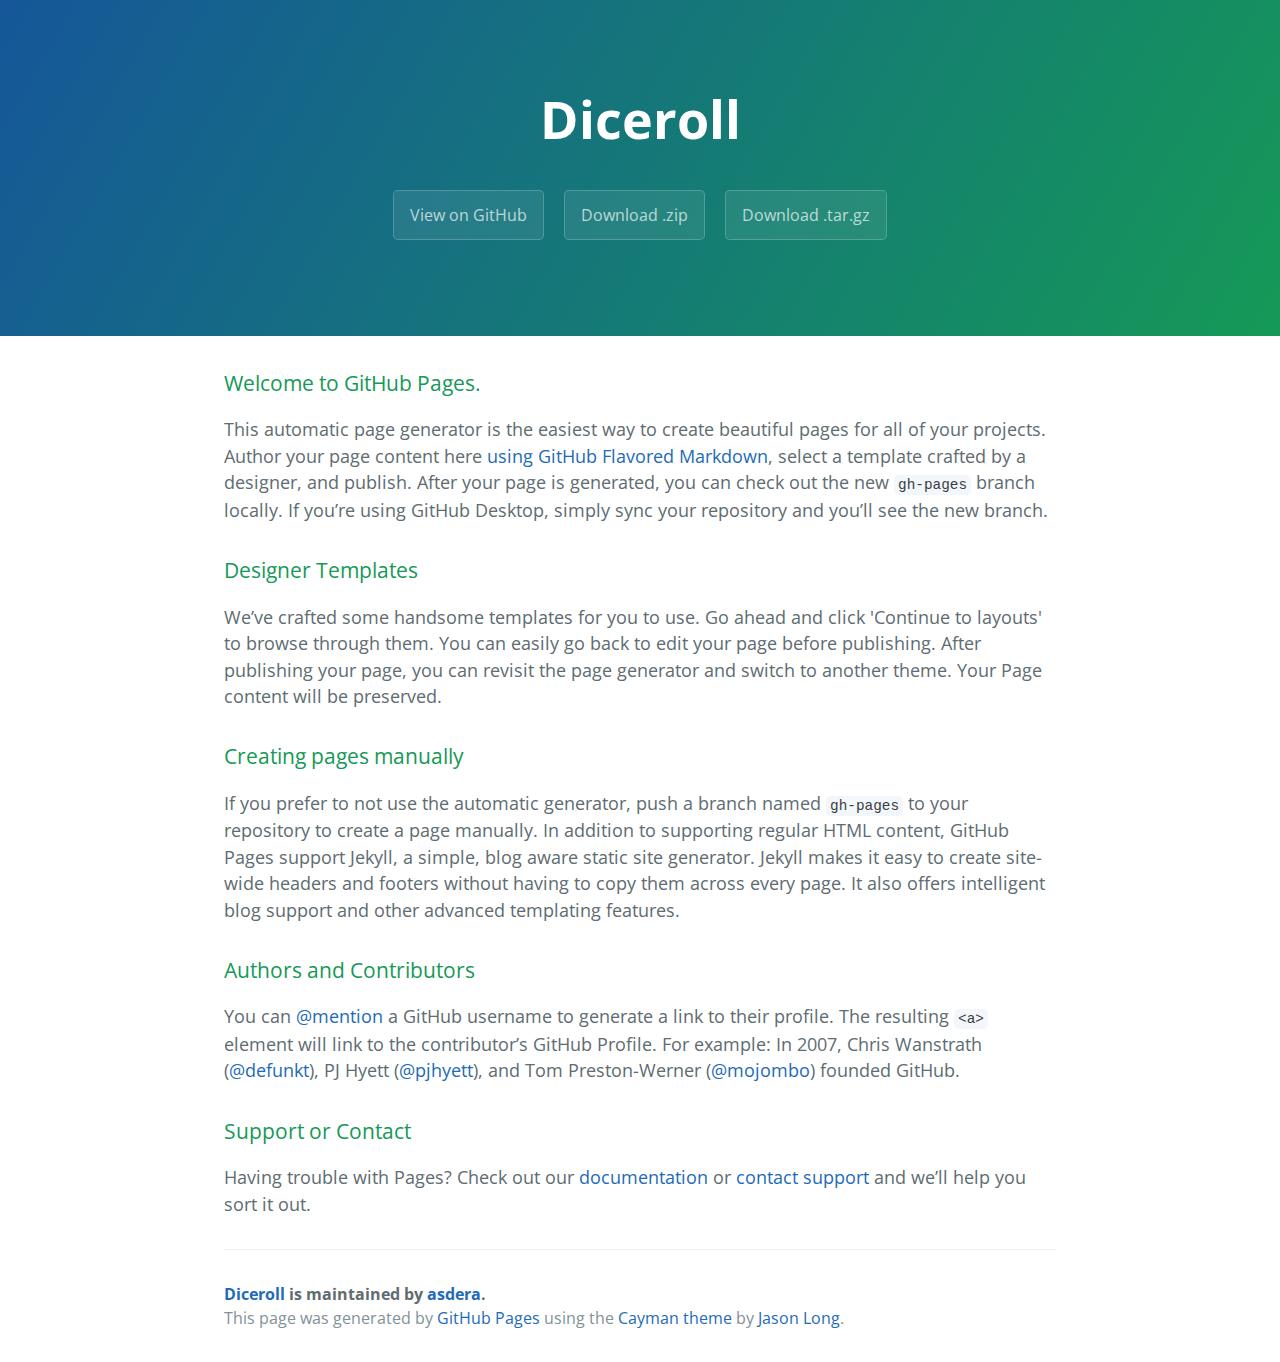
==== index.html @ bdde2a0f "Create gh-pages branch via GitHub" ====
<!DOCTYPE html>
<html lang="en-us">
  <head>
    <meta charset="UTF-8">
    <title>Diceroll by asdera</title>
    <meta name="viewport" content="width=device-width, initial-scale=1">
    <link rel="stylesheet" type="text/css" href="stylesheets/normalize.css" media="screen">
    <link href='https://fonts.googleapis.com/css?family=Open+Sans:400,700' rel='stylesheet' type='text/css'>
    <link rel="stylesheet" type="text/css" href="stylesheets/stylesheet.css" media="screen">
    <link rel="stylesheet" type="text/css" href="stylesheets/github-light.css" media="screen">
  </head>
  <body>
    <section class="page-header">
      <h1 class="project-name">Diceroll</h1>
      <h2 class="project-tagline"></h2>
      <a href="https://github.com/asdera/DiceRoll" class="btn">View on GitHub</a>
      <a href="https://github.com/asdera/DiceRoll/zipball/master" class="btn">Download .zip</a>
      <a href="https://github.com/asdera/DiceRoll/tarball/master" class="btn">Download .tar.gz</a>
    </section>

    <section class="main-content">
      <h3>
<a id="welcome-to-github-pages" class="anchor" href="#welcome-to-github-pages" aria-hidden="true"><span aria-hidden="true" class="octicon octicon-link"></span></a>Welcome to GitHub Pages.</h3>

<p>This automatic page generator is the easiest way to create beautiful pages for all of your projects. Author your page content here <a href="https://guides.github.com/features/mastering-markdown/">using GitHub Flavored Markdown</a>, select a template crafted by a designer, and publish. After your page is generated, you can check out the new <code>gh-pages</code> branch locally. If you’re using GitHub Desktop, simply sync your repository and you’ll see the new branch.</p>

<h3>
<a id="designer-templates" class="anchor" href="#designer-templates" aria-hidden="true"><span aria-hidden="true" class="octicon octicon-link"></span></a>Designer Templates</h3>

<p>We’ve crafted some handsome templates for you to use. Go ahead and click 'Continue to layouts' to browse through them. You can easily go back to edit your page before publishing. After publishing your page, you can revisit the page generator and switch to another theme. Your Page content will be preserved.</p>

<h3>
<a id="creating-pages-manually" class="anchor" href="#creating-pages-manually" aria-hidden="true"><span aria-hidden="true" class="octicon octicon-link"></span></a>Creating pages manually</h3>

<p>If you prefer to not use the automatic generator, push a branch named <code>gh-pages</code> to your repository to create a page manually. In addition to supporting regular HTML content, GitHub Pages support Jekyll, a simple, blog aware static site generator. Jekyll makes it easy to create site-wide headers and footers without having to copy them across every page. It also offers intelligent blog support and other advanced templating features.</p>

<h3>
<a id="authors-and-contributors" class="anchor" href="#authors-and-contributors" aria-hidden="true"><span aria-hidden="true" class="octicon octicon-link"></span></a>Authors and Contributors</h3>

<p>You can <a href="https://help.github.com/articles/basic-writing-and-formatting-syntax/#mentioning-users-and-teams" class="user-mention">@mention</a> a GitHub username to generate a link to their profile. The resulting <code>&lt;a&gt;</code> element will link to the contributor’s GitHub Profile. For example: In 2007, Chris Wanstrath (<a href="https://github.com/defunkt" class="user-mention">@defunkt</a>), PJ Hyett (<a href="https://github.com/pjhyett" class="user-mention">@pjhyett</a>), and Tom Preston-Werner (<a href="https://github.com/mojombo" class="user-mention">@mojombo</a>) founded GitHub.</p>

<h3>
<a id="support-or-contact" class="anchor" href="#support-or-contact" aria-hidden="true"><span aria-hidden="true" class="octicon octicon-link"></span></a>Support or Contact</h3>

<p>Having trouble with Pages? Check out our <a href="https://help.github.com/pages">documentation</a> or <a href="https://github.com/contact">contact support</a> and we’ll help you sort it out.</p>

      <footer class="site-footer">
        <span class="site-footer-owner"><a href="https://github.com/asdera/DiceRoll">Diceroll</a> is maintained by <a href="https://github.com/asdera">asdera</a>.</span>

        <span class="site-footer-credits">This page was generated by <a href="https://pages.github.com">GitHub Pages</a> using the <a href="https://github.com/jasonlong/cayman-theme">Cayman theme</a> by <a href="https://twitter.com/jasonlong">Jason Long</a>.</span>
      </footer>

    </section>

  
  </body>
</html>
---- stylesheets/stylesheet.css ----
* {
  box-sizing: border-box; }

body {
  padding: 0;
  margin: 0;
  font-family: "Open Sans", "Helvetica Neue", Helvetica, Arial, sans-serif;
  font-size: 16px;
  line-height: 1.5;
  color: #606c71; }

a {
  color: #1e6bb8;
  text-decoration: none; }
  a:hover {
    text-decoration: underline; }

.btn {
  display: inline-block;
  margin-bottom: 1rem;
  color: rgba(255, 255, 255, 0.7);
  background-color: rgba(255, 255, 255, 0.08);
  border-color: rgba(255, 255, 255, 0.2);
  border-style: solid;
  border-width: 1px;
  border-radius: 0.3rem;
  transition: color 0.2s, background-color 0.2s, border-color 0.2s; }
  .btn + .btn {
    margin-left: 1rem; }

.btn:hover {
  color: rgba(255, 255, 255, 0.8);
  text-decoration: none;
  background-color: rgba(255, 255, 255, 0.2);
  border-color: rgba(255, 255, 255, 0.3); }

@media screen and (min-width: 64em) {
  .btn {
    padding: 0.75rem 1rem; } }

@media screen and (min-width: 42em) and (max-width: 64em) {
  .btn {
    padding: 0.6rem 0.9rem;
    font-size: 0.9rem; } }

@media screen and (max-width: 42em) {
  .btn {
    display: block;
    width: 100%;
    padding: 0.75rem;
    font-size: 0.9rem; }
    .btn + .btn {
      margin-top: 1rem;
      margin-left: 0; } }

.page-header {
  color: #fff;
  text-align: center;
  background-color: #159957;
  background-image: linear-gradient(120deg, #155799, #159957); }

@media screen and (min-width: 64em) {
  .page-header {
    padding: 5rem 6rem; } }

@media screen and (min-width: 42em) and (max-width: 64em) {
  .page-header {
    padding: 3rem 4rem; } }

@media screen and (max-width: 42em) {
  .page-header {
    padding: 2rem 1rem; } }

.project-name {
  margin-top: 0;
  margin-bottom: 0.1rem; }

@media screen and (min-width: 64em) {
  .project-name {
    font-size: 3.25rem; } }

@media screen and (min-width: 42em) and (max-width: 64em) {
  .project-name {
    font-size: 2.25rem; } }

@media screen and (max-width: 42em) {
  .project-name {
    font-size: 1.75rem; } }

.project-tagline {
  margin-bottom: 2rem;
  font-weight: normal;
  opacity: 0.7; }

@media screen and (min-width: 64em) {
  .project-tagline {
    font-size: 1.25rem; } }

@media screen and (min-width: 42em) and (max-width: 64em) {
  .project-tagline {
    font-size: 1.15rem; } }

@media screen and (max-width: 42em) {
  .project-tagline {
    font-size: 1rem; } }

.main-content :first-child {
  margin-top: 0; }
.main-content img {
  max-width: 100%; }
.main-content h1, .main-content h2, .main-content h3, .main-content h4, .main-content h5, .main-content h6 {
  margin-top: 2rem;
  margin-bottom: 1rem;
  font-weight: normal;
  color: #159957; }
.main-content p {
  margin-bottom: 1em; }
.main-content code {
  padding: 2px 4px;
  font-family: Consolas, "Liberation Mono", Menlo, Courier, monospace;
  font-size: 0.9rem;
  color: #383e41;
  background-color: #f3f6fa;
  border-radius: 0.3rem; }
.main-content pre {
  padding: 0.8rem;
  margin-top: 0;
  margin-bottom: 1rem;
  font: 1rem Consolas, "Liberation Mono", Menlo, Courier, monospace;
  color: #567482;
  word-wrap: normal;
  background-color: #f3f6fa;
  border: solid 1px #dce6f0;
  border-radius: 0.3rem; }
  .main-content pre > code {
    padding: 0;
    margin: 0;
    font-size: 0.9rem;
    color: #567482;
    word-break: normal;
    white-space: pre;
    background: transparent;
    border: 0; }
.main-content .highlight {
  margin-bottom: 1rem; }
  .main-content .highlight pre {
    margin-bottom: 0;
    word-break: normal; }
.main-content .highlight pre, .main-content pre {
  padding: 0.8rem;
  overflow: auto;
  font-size: 0.9rem;
  line-height: 1.45;
  border-radius: 0.3rem; }
.main-content pre code, .main-content pre tt {
  display: inline;
  max-width: initial;
  padding: 0;
  margin: 0;
  overflow: initial;
  line-height: inherit;
  word-wrap: normal;
  background-color: transparent;
  border: 0; }
  .main-content pre code:before, .main-content pre code:after, .main-content pre tt:before, .main-content pre tt:after {
    content: normal; }
.main-content ul, .main-content ol {
  margin-top: 0; }
.main-content blockquote {
  padding: 0 1rem;
  margin-left: 0;
  color: #819198;
  border-left: 0.3rem solid #dce6f0; }
  .main-content blockquote > :first-child {
    margin-top: 0; }
  .main-content blockquote > :last-child {
    margin-bottom: 0; }
.main-content table {
  display: block;
  width: 100%;
  overflow: auto;
  word-break: normal;
  word-break: keep-all; }
  .main-content table th {
    font-weight: bold; }
  .main-content table th, .main-content table td {
    padding: 0.5rem 1rem;
    border: 1px solid #e9ebec; }
.main-content dl {
  padding: 0; }
  .main-content dl dt {
    padding: 0;
    margin-top: 1rem;
    font-size: 1rem;
    font-weight: bold; }
  .main-content dl dd {
    padding: 0;
    margin-bottom: 1rem; }
.main-content hr {
  height: 2px;
  padding: 0;
  margin: 1rem 0;
  background-color: #eff0f1;
  border: 0; }

@media screen and (min-width: 64em) {
  .main-content {
    max-width: 64rem;
    padding: 2rem 6rem;
    margin: 0 auto;
    font-size: 1.1rem; } }

@media screen and (min-width: 42em) and (max-width: 64em) {
  .main-content {
    padding: 2rem 4rem;
    font-size: 1.1rem; } }

@media screen and (max-width: 42em) {
  .main-content {
    padding: 2rem 1rem;
    font-size: 1rem; } }

.site-footer {
  padding-top: 2rem;
  margin-top: 2rem;
  border-top: solid 1px #eff0f1; }

.site-footer-owner {
  display: block;
  font-weight: bold; }

.site-footer-credits {
  color: #819198; }

@media screen and (min-width: 64em) {
  .site-footer {
    font-size: 1rem; } }

@media screen and (min-width: 42em) and (max-width: 64em) {
  .site-footer {
    font-size: 1rem; } }

@media screen and (max-width: 42em) {
  .site-footer {
    font-size: 0.9rem; } }
---- stylesheets/github-light.css ----
/*
The MIT License (MIT)

Copyright (c) 2016 GitHub, Inc.

Permission is hereby granted, free of charge, to any person obtaining a copy
of this software and associated documentation files (the "Software"), to deal
in the Software without restriction, including without limitation the rights
to use, copy, modify, merge, publish, distribute, sublicense, and/or sell
copies of the Software, and to permit persons to whom the Software is
furnished to do so, subject to the following conditions:

The above copyright notice and this permission notice shall be included in all
copies or substantial portions of the Software.

THE SOFTWARE IS PROVIDED "AS IS", WITHOUT WARRANTY OF ANY KIND, EXPRESS OR
IMPLIED, INCLUDING BUT NOT LIMITED TO THE WARRANTIES OF MERCHANTABILITY,
FITNESS FOR A PARTICULAR PURPOSE AND NONINFRINGEMENT. IN NO EVENT SHALL THE
AUTHORS OR COPYRIGHT HOLDERS BE LIABLE FOR ANY CLAIM, DAMAGES OR OTHER
LIABILITY, WHETHER IN AN ACTION OF CONTRACT, TORT OR OTHERWISE, ARISING FROM,
OUT OF OR IN CONNECTION WITH THE SOFTWARE OR THE USE OR OTHER DEALINGS IN THE
SOFTWARE.

*/

.pl-c /* comment */ {
  color: #969896;
}

.pl-c1 /* constant, variable.other.constant, support, meta.property-name, support.constant, support.variable, meta.module-reference, markup.raw, meta.diff.header */,
.pl-s .pl-v /* string variable */ {
  color: #0086b3;
}

.pl-e /* entity */,
.pl-en /* entity.name */ {
  color: #795da3;
}

.pl-smi /* variable.parameter.function, storage.modifier.package, storage.modifier.import, storage.type.java, variable.other */,
.pl-s .pl-s1 /* string source */ {
  color: #333;
}

.pl-ent /* entity.name.tag */ {
  color: #63a35c;
}

.pl-k /* keyword, storage, storage.type */ {
  color: #a71d5d;
}

.pl-s /* string */,
.pl-pds /* punctuation.definition.string, string.regexp.character-class */,
.pl-s .pl-pse .pl-s1 /* string punctuation.section.embedded source */,
.pl-sr /* string.regexp */,
.pl-sr .pl-cce /* string.regexp constant.character.escape */,
.pl-sr .pl-sre /* string.regexp source.ruby.embedded */,
.pl-sr .pl-sra /* string.regexp string.regexp.arbitrary-repitition */ {
  color: #183691;
}

.pl-v /* variable */ {
  color: #ed6a43;
}

.pl-id /* invalid.deprecated */ {
  color: #b52a1d;
}

.pl-ii /* invalid.illegal */ {
  color: #f8f8f8;
  background-color: #b52a1d;
}

.pl-sr .pl-cce /* string.regexp constant.character.escape */ {
  font-weight: bold;
  color: #63a35c;
}

.pl-ml /* markup.list */ {
  color: #693a17;
}

.pl-mh /* markup.heading */,
.pl-mh .pl-en /* markup.heading entity.name */,
.pl-ms /* meta.separator */ {
  font-weight: bold;
  color: #1d3e81;
}

.pl-mq /* markup.quote */ {
  color: #008080;
}

.pl-mi /* markup.italic */ {
  font-style: italic;
  color: #333;
}

.pl-mb /* markup.bold */ {
  font-weight: bold;
  color: #333;
}

.pl-md /* markup.deleted, meta.diff.header.from-file */ {
  color: #bd2c00;
  background-color: #ffecec;
}

.pl-mi1 /* markup.inserted, meta.diff.header.to-file */ {
  color: #55a532;
  background-color: #eaffea;
}

.pl-mdr /* meta.diff.range */ {
  font-weight: bold;
  color: #795da3;
}

.pl-mo /* meta.output */ {
  color: #1d3e81;
}
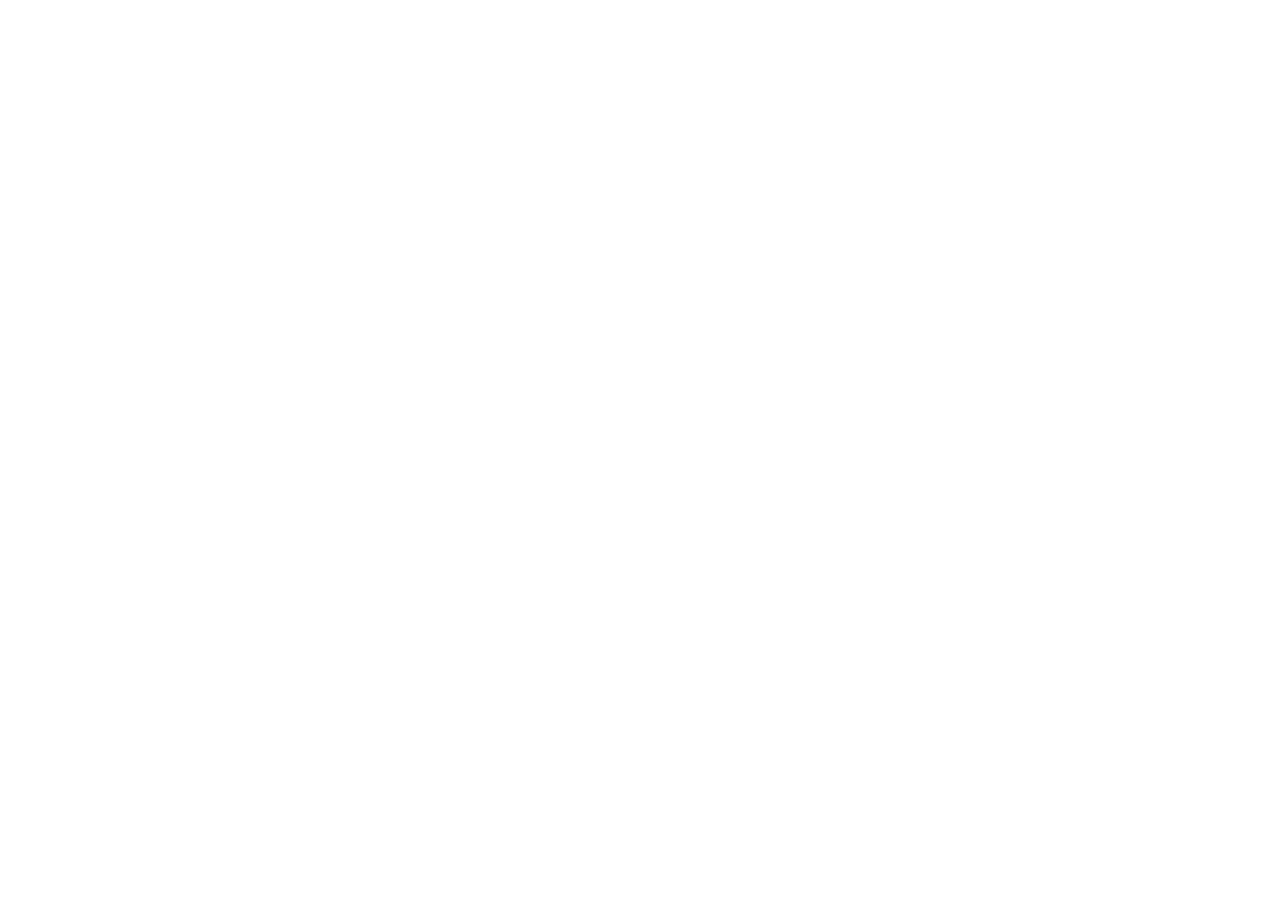
==== commit a71a7a89: "Update index.html" ====
--- a/index.html
+++ b/index.html
@@ -4,54 +4,9 @@
     <meta charset="UTF-8">
     <title>Diceroll by asdera</title>
     <meta name="viewport" content="width=device-width, initial-scale=1">
-    <link rel="stylesheet" type="text/css" href="stylesheets/normalize.css" media="screen">
     <link href='https://fonts.googleapis.com/css?family=Open+Sans:400,700' rel='stylesheet' type='text/css'>
     <link rel="stylesheet" type="text/css" href="stylesheets/stylesheet.css" media="screen">
-    <link rel="stylesheet" type="text/css" href="stylesheets/github-light.css" media="screen">
   </head>
   <body>
-    <section class="page-header">
-      <h1 class="project-name">Diceroll</h1>
-      <h2 class="project-tagline"></h2>
-      <a href="https://github.com/asdera/DiceRoll" class="btn">View on GitHub</a>
-      <a href="https://github.com/asdera/DiceRoll/zipball/master" class="btn">Download .zip</a>
-      <a href="https://github.com/asdera/DiceRoll/tarball/master" class="btn">Download .tar.gz</a>
-    </section>
-
-    <section class="main-content">
-      <h3>
-<a id="welcome-to-github-pages" class="anchor" href="#welcome-to-github-pages" aria-hidden="true"><span aria-hidden="true" class="octicon octicon-link"></span></a>Welcome to GitHub Pages.</h3>
-
-<p>This automatic page generator is the easiest way to create beautiful pages for all of your projects. Author your page content here <a href="https://guides.github.com/features/mastering-markdown/">using GitHub Flavored Markdown</a>, select a template crafted by a designer, and publish. After your page is generated, you can check out the new <code>gh-pages</code> branch locally. If you’re using GitHub Desktop, simply sync your repository and you’ll see the new branch.</p>
-
-<h3>
-<a id="designer-templates" class="anchor" href="#designer-templates" aria-hidden="true"><span aria-hidden="true" class="octicon octicon-link"></span></a>Designer Templates</h3>
-
-<p>We’ve crafted some handsome templates for you to use. Go ahead and click 'Continue to layouts' to browse through them. You can easily go back to edit your page before publishing. After publishing your page, you can revisit the page generator and switch to another theme. Your Page content will be preserved.</p>
-
-<h3>
-<a id="creating-pages-manually" class="anchor" href="#creating-pages-manually" aria-hidden="true"><span aria-hidden="true" class="octicon octicon-link"></span></a>Creating pages manually</h3>
-
-<p>If you prefer to not use the automatic generator, push a branch named <code>gh-pages</code> to your repository to create a page manually. In addition to supporting regular HTML content, GitHub Pages support Jekyll, a simple, blog aware static site generator. Jekyll makes it easy to create site-wide headers and footers without having to copy them across every page. It also offers intelligent blog support and other advanced templating features.</p>
-
-<h3>
-<a id="authors-and-contributors" class="anchor" href="#authors-and-contributors" aria-hidden="true"><span aria-hidden="true" class="octicon octicon-link"></span></a>Authors and Contributors</h3>
-
-<p>You can <a href="https://help.github.com/articles/basic-writing-and-formatting-syntax/#mentioning-users-and-teams" class="user-mention">@mention</a> a GitHub username to generate a link to their profile. The resulting <code>&lt;a&gt;</code> element will link to the contributor’s GitHub Profile. For example: In 2007, Chris Wanstrath (<a href="https://github.com/defunkt" class="user-mention">@defunkt</a>), PJ Hyett (<a href="https://github.com/pjhyett" class="user-mention">@pjhyett</a>), and Tom Preston-Werner (<a href="https://github.com/mojombo" class="user-mention">@mojombo</a>) founded GitHub.</p>
-
-<h3>
-<a id="support-or-contact" class="anchor" href="#support-or-contact" aria-hidden="true"><span aria-hidden="true" class="octicon octicon-link"></span></a>Support or Contact</h3>
-
-<p>Having trouble with Pages? Check out our <a href="https://help.github.com/pages">documentation</a> or <a href="https://github.com/contact">contact support</a> and we’ll help you sort it out.</p>
-
-      <footer class="site-footer">
-        <span class="site-footer-owner"><a href="https://github.com/asdera/DiceRoll">Diceroll</a> is maintained by <a href="https://github.com/asdera">asdera</a>.</span>
-
-        <span class="site-footer-credits">This page was generated by <a href="https://pages.github.com">GitHub Pages</a> using the <a href="https://github.com/jasonlong/cayman-theme">Cayman theme</a> by <a href="https://twitter.com/jasonlong">Jason Long</a>.</span>
-      </footer>
-
-    </section>
-
-  
   </body>
 </html>
--- a/stylesheets/stylesheet.css
+++ b/stylesheets/stylesheet.css
@@ -1,245 +1 @@
-* {
-  box-sizing: border-box; }
 
-body {
-  padding: 0;
-  margin: 0;
-  font-family: "Open Sans", "Helvetica Neue", Helvetica, Arial, sans-serif;
-  font-size: 16px;
-  line-height: 1.5;
-  color: #606c71; }
-
-a {
-  color: #1e6bb8;
-  text-decoration: none; }
-  a:hover {
-    text-decoration: underline; }
-
-.btn {
-  display: inline-block;
-  margin-bottom: 1rem;
-  color: rgba(255, 255, 255, 0.7);
-  background-color: rgba(255, 255, 255, 0.08);
-  border-color: rgba(255, 255, 255, 0.2);
-  border-style: solid;
-  border-width: 1px;
-  border-radius: 0.3rem;
-  transition: color 0.2s, background-color 0.2s, border-color 0.2s; }
-  .btn + .btn {
-    margin-left: 1rem; }
-
-.btn:hover {
-  color: rgba(255, 255, 255, 0.8);
-  text-decoration: none;
-  background-color: rgba(255, 255, 255, 0.2);
-  border-color: rgba(255, 255, 255, 0.3); }
-
-@media screen and (min-width: 64em) {
-  .btn {
-    padding: 0.75rem 1rem; } }
-
-@media screen and (min-width: 42em) and (max-width: 64em) {
-  .btn {
-    padding: 0.6rem 0.9rem;
-    font-size: 0.9rem; } }
-
-@media screen and (max-width: 42em) {
-  .btn {
-    display: block;
-    width: 100%;
-    padding: 0.75rem;
-    font-size: 0.9rem; }
-    .btn + .btn {
-      margin-top: 1rem;
-      margin-left: 0; } }
-
-.page-header {
-  color: #fff;
-  text-align: center;
-  background-color: #159957;
-  background-image: linear-gradient(120deg, #155799, #159957); }
-
-@media screen and (min-width: 64em) {
-  .page-header {
-    padding: 5rem 6rem; } }
-
-@media screen and (min-width: 42em) and (max-width: 64em) {
-  .page-header {
-    padding: 3rem 4rem; } }
-
-@media screen and (max-width: 42em) {
-  .page-header {
-    padding: 2rem 1rem; } }
-
-.project-name {
-  margin-top: 0;
-  margin-bottom: 0.1rem; }
-
-@media screen and (min-width: 64em) {
-  .project-name {
-    font-size: 3.25rem; } }
-
-@media screen and (min-width: 42em) and (max-width: 64em) {
-  .project-name {
-    font-size: 2.25rem; } }
-
-@media screen and (max-width: 42em) {
-  .project-name {
-    font-size: 1.75rem; } }
-
-.project-tagline {
-  margin-bottom: 2rem;
-  font-weight: normal;
-  opacity: 0.7; }
-
-@media screen and (min-width: 64em) {
-  .project-tagline {
-    font-size: 1.25rem; } }
-
-@media screen and (min-width: 42em) and (max-width: 64em) {
-  .project-tagline {
-    font-size: 1.15rem; } }
-
-@media screen and (max-width: 42em) {
-  .project-tagline {
-    font-size: 1rem; } }
-
-.main-content :first-child {
-  margin-top: 0; }
-.main-content img {
-  max-width: 100%; }
-.main-content h1, .main-content h2, .main-content h3, .main-content h4, .main-content h5, .main-content h6 {
-  margin-top: 2rem;
-  margin-bottom: 1rem;
-  font-weight: normal;
-  color: #159957; }
-.main-content p {
-  margin-bottom: 1em; }
-.main-content code {
-  padding: 2px 4px;
-  font-family: Consolas, "Liberation Mono", Menlo, Courier, monospace;
-  font-size: 0.9rem;
-  color: #383e41;
-  background-color: #f3f6fa;
-  border-radius: 0.3rem; }
-.main-content pre {
-  padding: 0.8rem;
-  margin-top: 0;
-  margin-bottom: 1rem;
-  font: 1rem Consolas, "Liberation Mono", Menlo, Courier, monospace;
-  color: #567482;
-  word-wrap: normal;
-  background-color: #f3f6fa;
-  border: solid 1px #dce6f0;
-  border-radius: 0.3rem; }
-  .main-content pre > code {
-    padding: 0;
-    margin: 0;
-    font-size: 0.9rem;
-    color: #567482;
-    word-break: normal;
-    white-space: pre;
-    background: transparent;
-    border: 0; }
-.main-content .highlight {
-  margin-bottom: 1rem; }
-  .main-content .highlight pre {
-    margin-bottom: 0;
-    word-break: normal; }
-.main-content .highlight pre, .main-content pre {
-  padding: 0.8rem;
-  overflow: auto;
-  font-size: 0.9rem;
-  line-height: 1.45;
-  border-radius: 0.3rem; }
-.main-content pre code, .main-content pre tt {
-  display: inline;
-  max-width: initial;
-  padding: 0;
-  margin: 0;
-  overflow: initial;
-  line-height: inherit;
-  word-wrap: normal;
-  background-color: transparent;
-  border: 0; }
-  .main-content pre code:before, .main-content pre code:after, .main-content pre tt:before, .main-content pre tt:after {
-    content: normal; }
-.main-content ul, .main-content ol {
-  margin-top: 0; }
-.main-content blockquote {
-  padding: 0 1rem;
-  margin-left: 0;
-  color: #819198;
-  border-left: 0.3rem solid #dce6f0; }
-  .main-content blockquote > :first-child {
-    margin-top: 0; }
-  .main-content blockquote > :last-child {
-    margin-bottom: 0; }
-.main-content table {
-  display: block;
-  width: 100%;
-  overflow: auto;
-  word-break: normal;
-  word-break: keep-all; }
-  .main-content table th {
-    font-weight: bold; }
-  .main-content table th, .main-content table td {
-    padding: 0.5rem 1rem;
-    border: 1px solid #e9ebec; }
-.main-content dl {
-  padding: 0; }
-  .main-content dl dt {
-    padding: 0;
-    margin-top: 1rem;
-    font-size: 1rem;
-    font-weight: bold; }
-  .main-content dl dd {
-    padding: 0;
-    margin-bottom: 1rem; }
-.main-content hr {
-  height: 2px;
-  padding: 0;
-  margin: 1rem 0;
-  background-color: #eff0f1;
-  border: 0; }
-
-@media screen and (min-width: 64em) {
-  .main-content {
-    max-width: 64rem;
-    padding: 2rem 6rem;
-    margin: 0 auto;
-    font-size: 1.1rem; } }
-
-@media screen and (min-width: 42em) and (max-width: 64em) {
-  .main-content {
-    padding: 2rem 4rem;
-    font-size: 1.1rem; } }
-
-@media screen and (max-width: 42em) {
-  .main-content {
-    padding: 2rem 1rem;
-    font-size: 1rem; } }
-
-.site-footer {
-  padding-top: 2rem;
-  margin-top: 2rem;
-  border-top: solid 1px #eff0f1; }
-
-.site-footer-owner {
-  display: block;
-  font-weight: bold; }
-
-.site-footer-credits {
-  color: #819198; }
-
-@media screen and (min-width: 64em) {
-  .site-footer {
-    font-size: 1rem; } }
-
-@media screen and (min-width: 42em) and (max-width: 64em) {
-  .site-footer {
-    font-size: 1rem; } }
-
-@media screen and (max-width: 42em) {
-  .site-footer {
-    font-size: 0.9rem; } }
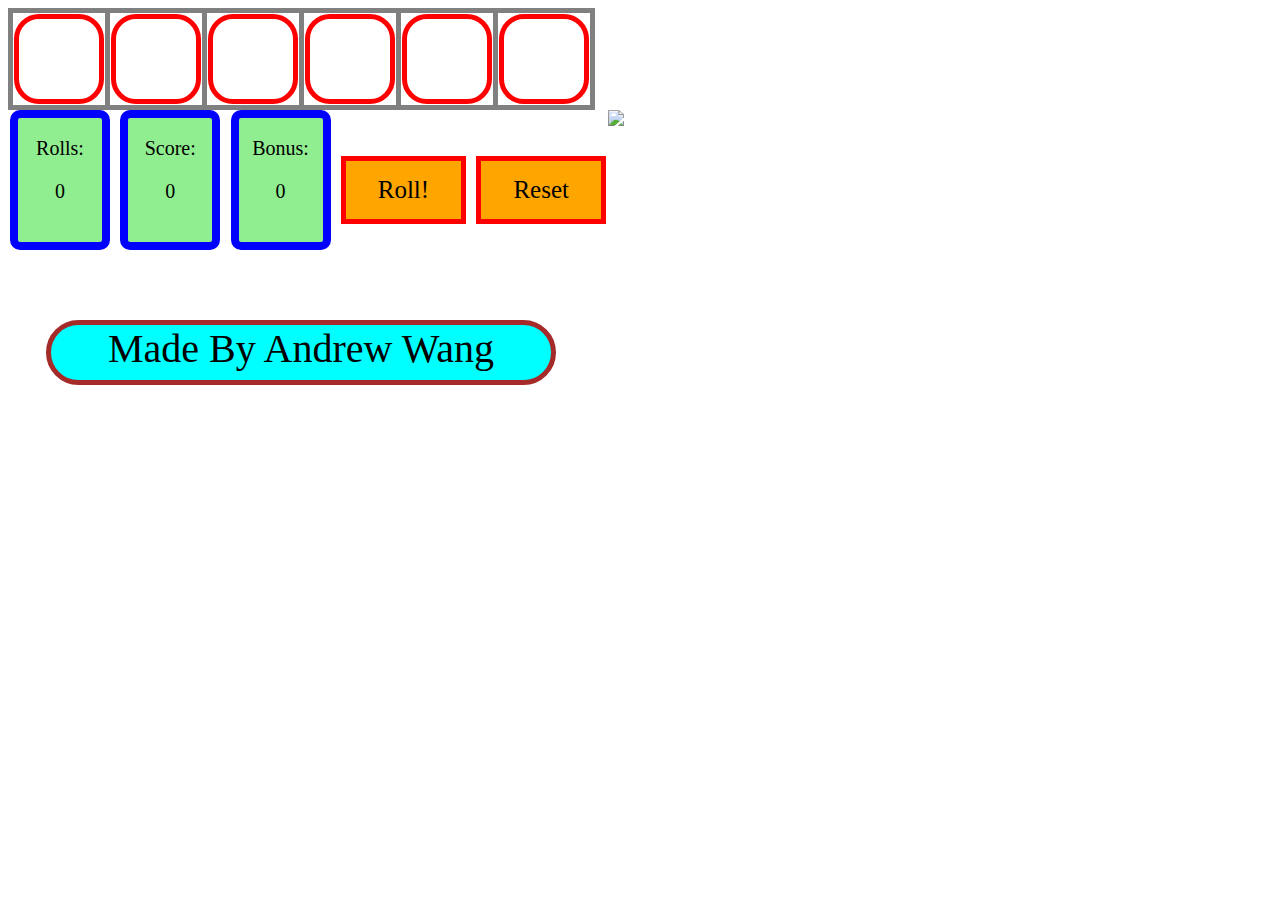
==== commit 0319de4f: "Update index.html" ====
--- a/index.html
+++ b/index.html
@@ -4,9 +4,21 @@
     <meta charset="UTF-8">
     <title>Diceroll by asdera</title>
     <meta name="viewport" content="width=device-width, initial-scale=1">
+    <script src="//ajax.googleapis.com/ajax/libs/jquery/2.0.0/jquery.min.js"></script>
+    <script src="//ajax.googleapis.com/ajax/libs/jqueryui/1.10.3/jquery-ui.min.js"></script>
+    <script type="text/javascript" src="main.js"></script>
     <link href='https://fonts.googleapis.com/css?family=Open+Sans:400,700' rel='stylesheet' type='text/css'>
     <link rel="stylesheet" type="text/css" href="stylesheets/stylesheet.css" media="screen">
   </head>
   <body>
-  </body>
+        <div class="bonusbar"></div>
+        <table></table>
+        <button class="counter">Rolls:<p class=rolls>0</p></button>
+        <button class="counter">Score:<p class=score>0</p></button>
+        <button class="counter">Bonus:<p class=bonus>0</p></button>
+        <button class="roll">Roll!</button>
+        <button class="reset">Reset</button>
+        <img class= "joker" src="https://images4.alphacoders.com/605/60578.jpg">
+        <div class="badge">DICE GOD</div>
+    </body>
 </html>
--- a/stylesheets/stylesheet.css
+++ b/stylesheets/stylesheet.css
@@ -1 +1,132 @@
+body {
+    background-color: white;
+    font-family: Impact;
+    font-size: 25px;
+}
 
+.badge {
+    text-align: center;
+    font-size: 40px;
+    color: blue;
+    left: 600px;
+    top: 10px;
+    height: 100px;
+    width: 135px; 
+    border: 5px dashed brown;
+    position: absolute;
+    background-color: cyan;
+    background: url("https://s-media-cache-ak0.pinimg.com/236x/ca/52/a0/ca52a0341b8fea941369324853c34f79.jpg");
+    -webkit-background-size: cover;
+    -moz-background-size: cover;
+    -o-background-size: cover;
+    background-size: cover;
+}
+
+.joker {
+    position: absolute;
+    left: 200;
+    width: 600;
+    z-index: -1;
+}
+
+table, th, td {
+    border: 5px solid gray;
+}
+
+table {
+    border-collapse: collapse;
+}
+
+div {
+    height: 80px;
+    width: 80px; 
+    border: 5px solid red;
+    border-radius: 25px;
+}
+
+.bonusbar {
+    text-align: center;
+    font-size: 40px;
+    left: 46px;
+    top: 320px;
+    height: 55px;
+    width: 500px; 
+    border: 5px solid brown;
+    border-radius: 60px;
+    position: absolute;
+    background-color: cyan;
+}
+
+button {
+    background-color: orange;
+    border: 5px solid red;
+    padding: 15px 32px;
+    text-align: center;
+    font-family: Impact;
+    font-size: 25px;
+    margin: 4px 2px;
+    cursor: pointer;
+}
+
+.counter{
+    font-size: 20px;
+    background-color: lightgreen;
+    border: 8px solid blue;
+    border-radius: 10px;
+    height: 140px;
+    width: 100px;
+    margin: 0px 2px;
+    padding: 0px;
+    cursor: crosshair;
+}
+
+.value1 {
+    background: url("https://t2.rbxcdn.com/d2d54e235288531bc4ca8add155ade49");
+    -webkit-background-size: cover;
+    -moz-background-size: cover;
+    -o-background-size: cover;
+    background-size: cover;
+}
+
+.value2 {
+    background: url("https://t2.rbxcdn.com/a6812f930198e56f758e1536222fe24d");
+    -webkit-background-size: cover;
+    -moz-background-size: cover;
+    -o-background-size: cover;
+    background-size: cover;
+}
+
+.value3 {
+    background: url("https://t6.rbxcdn.com/679f8d195b7e0581c15f6291dcd93868");
+    -webkit-background-size: cover;
+    -moz-background-size: cover;
+    -o-background-size: cover;
+    background-size: cover;
+}
+
+.value4 {
+    background: url("http://roadtolarissa.com/javascript/hangout-boardgames/dice/4.png");
+    -webkit-background-size: cover;
+    -moz-background-size: cover;
+    -o-background-size: cover;
+    background-size: cover;
+}
+
+.value5 {
+    background: url("https://t6.rbxcdn.com/b6ff2a9819f5753c61e1d7463bafd43a");
+    -webkit-background-size: cover;
+    -moz-background-size: cover;
+    -o-background-size: cover;
+    background-size: cover;
+}
+
+.value6 {
+    background: url("https://t4.rbxcdn.com/e5af2af3a647294456dc6b540ae50a5a");
+    -webkit-background-size: cover;
+    -moz-background-size: cover;
+    -o-background-size: cover;
+    background-size: cover;
+}
+
+
+
